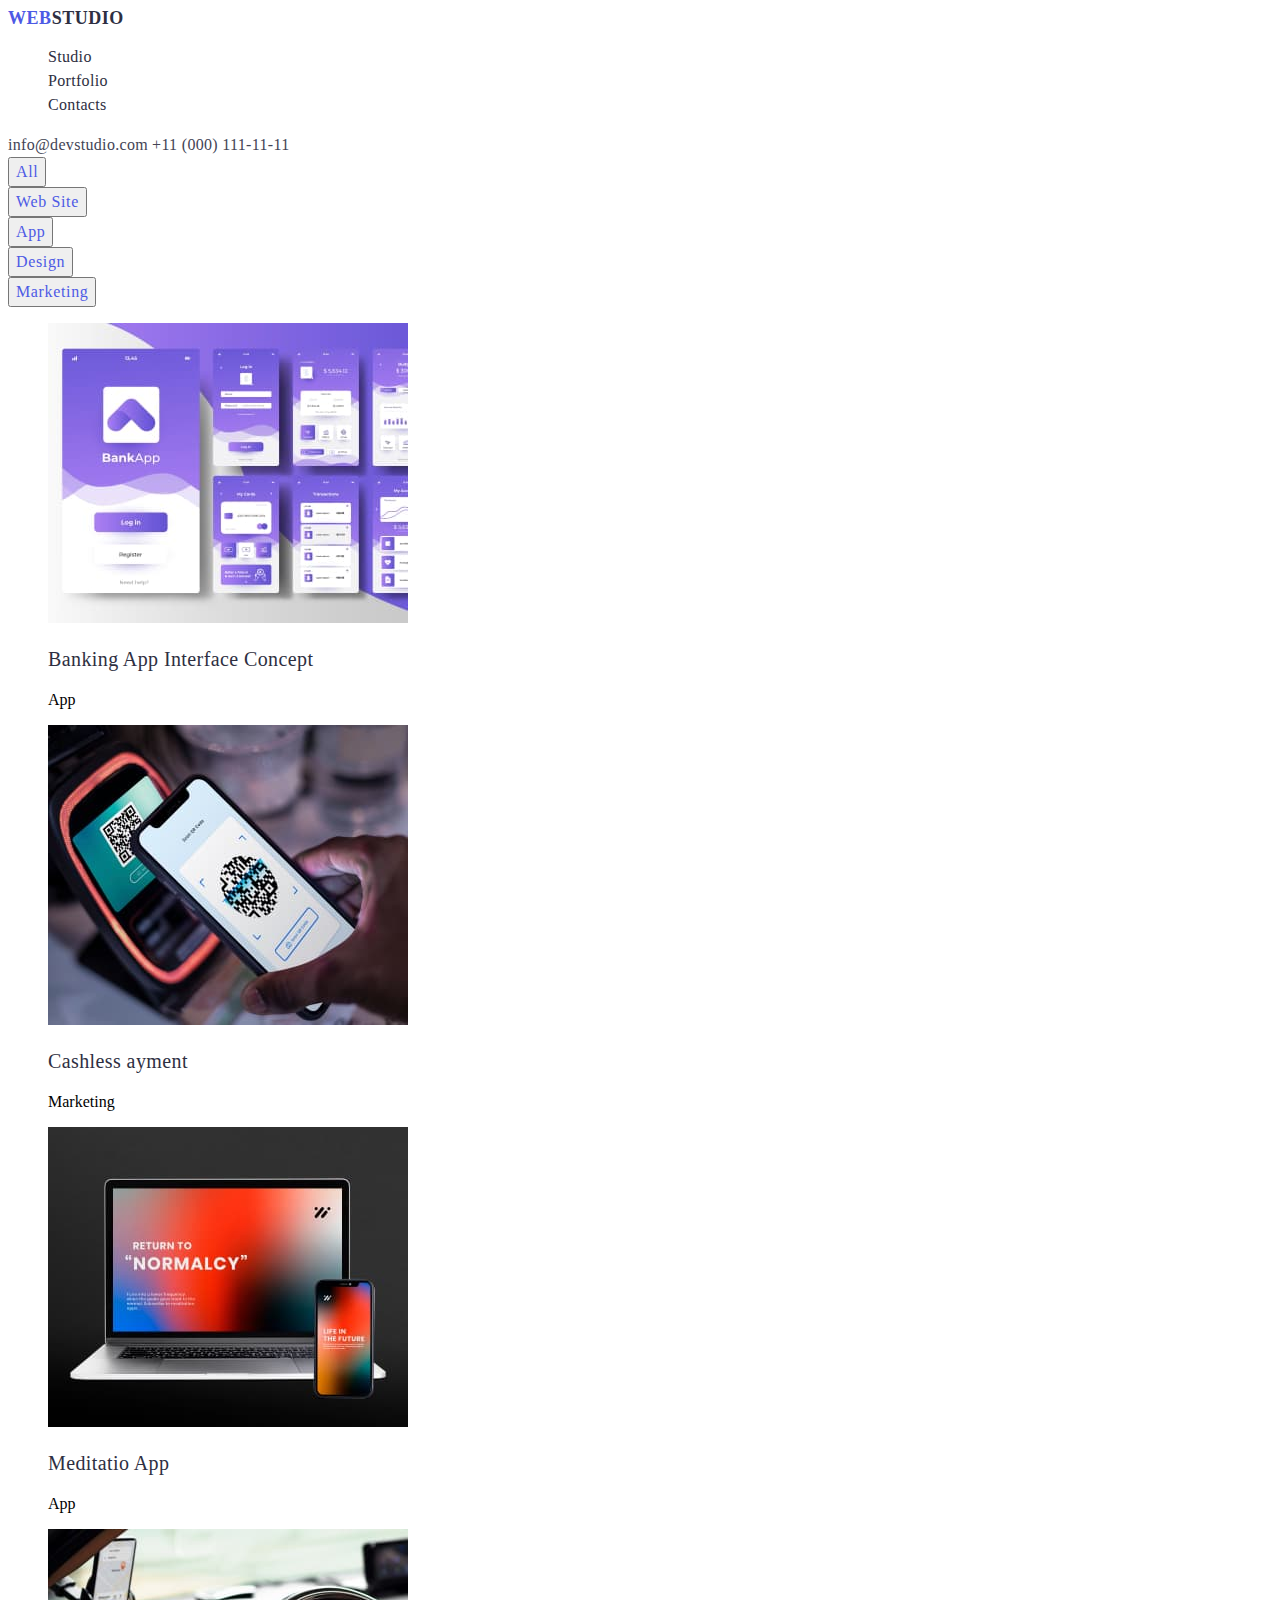
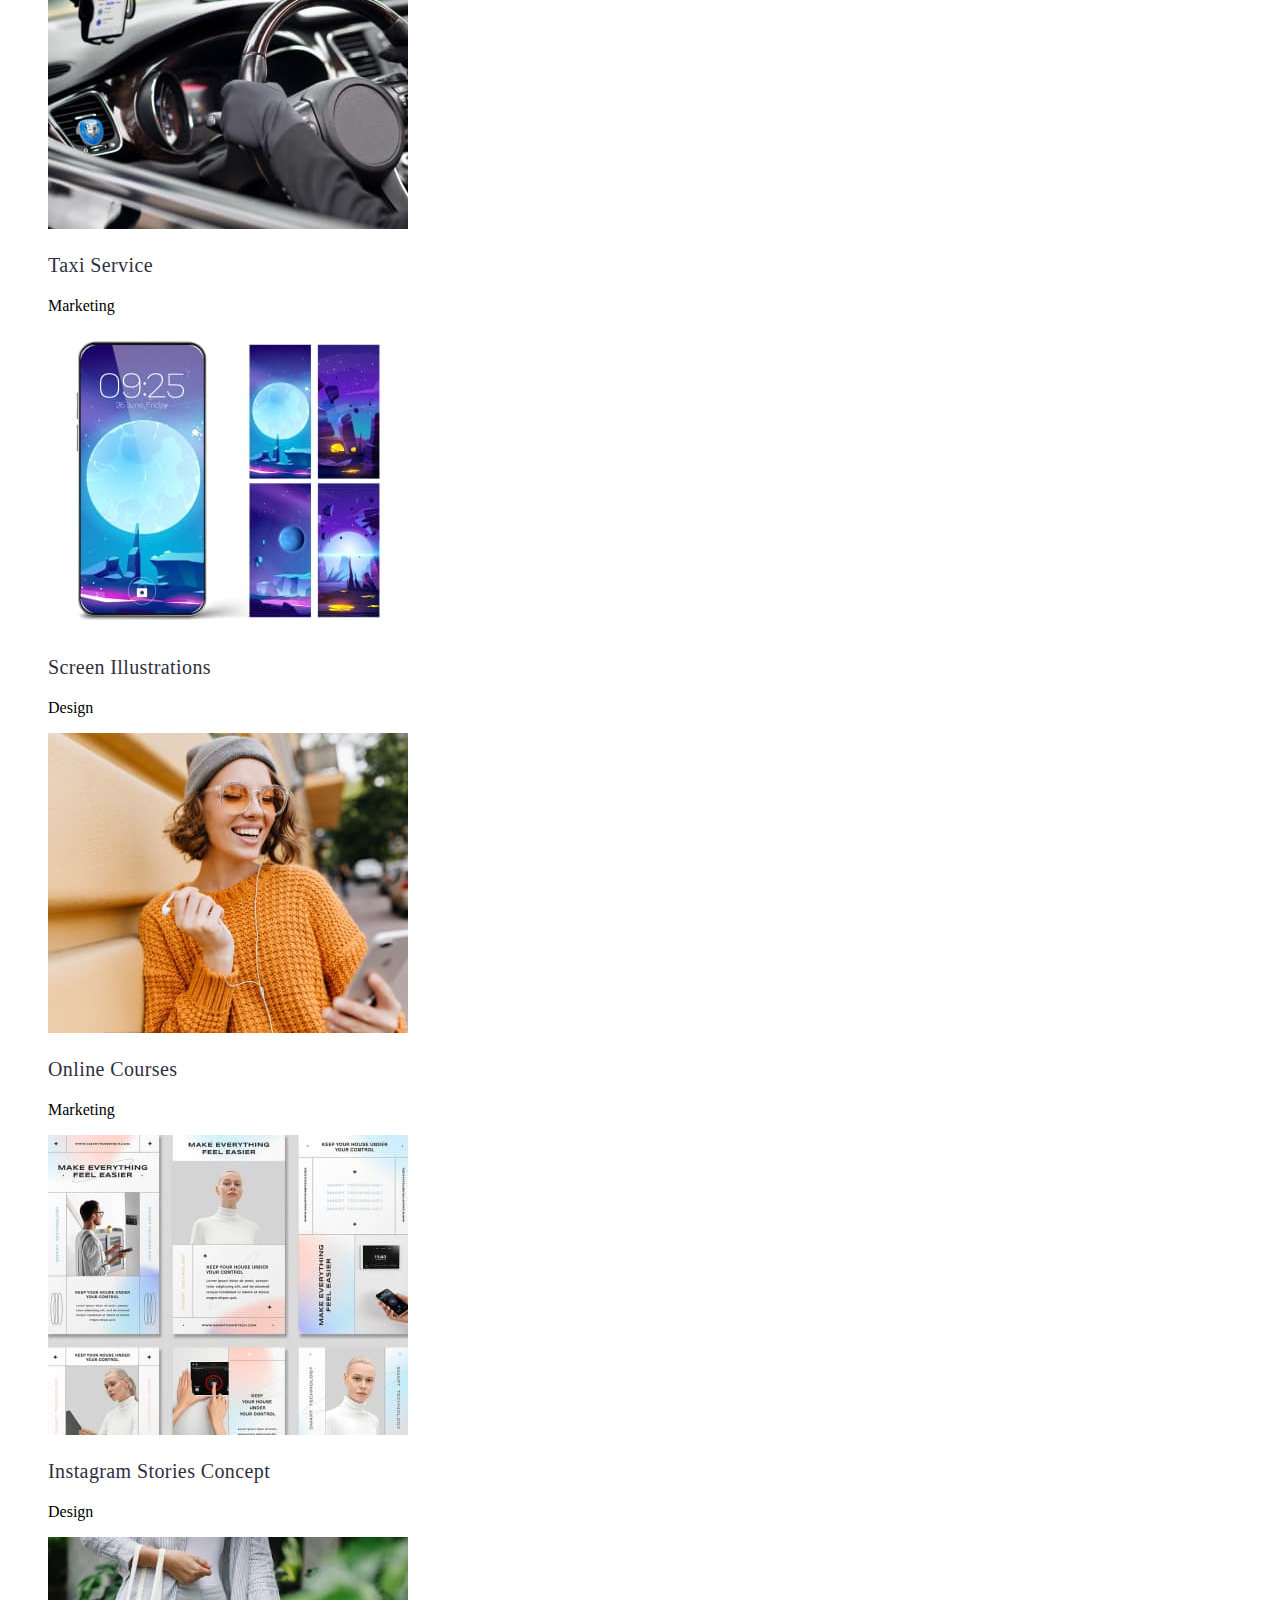
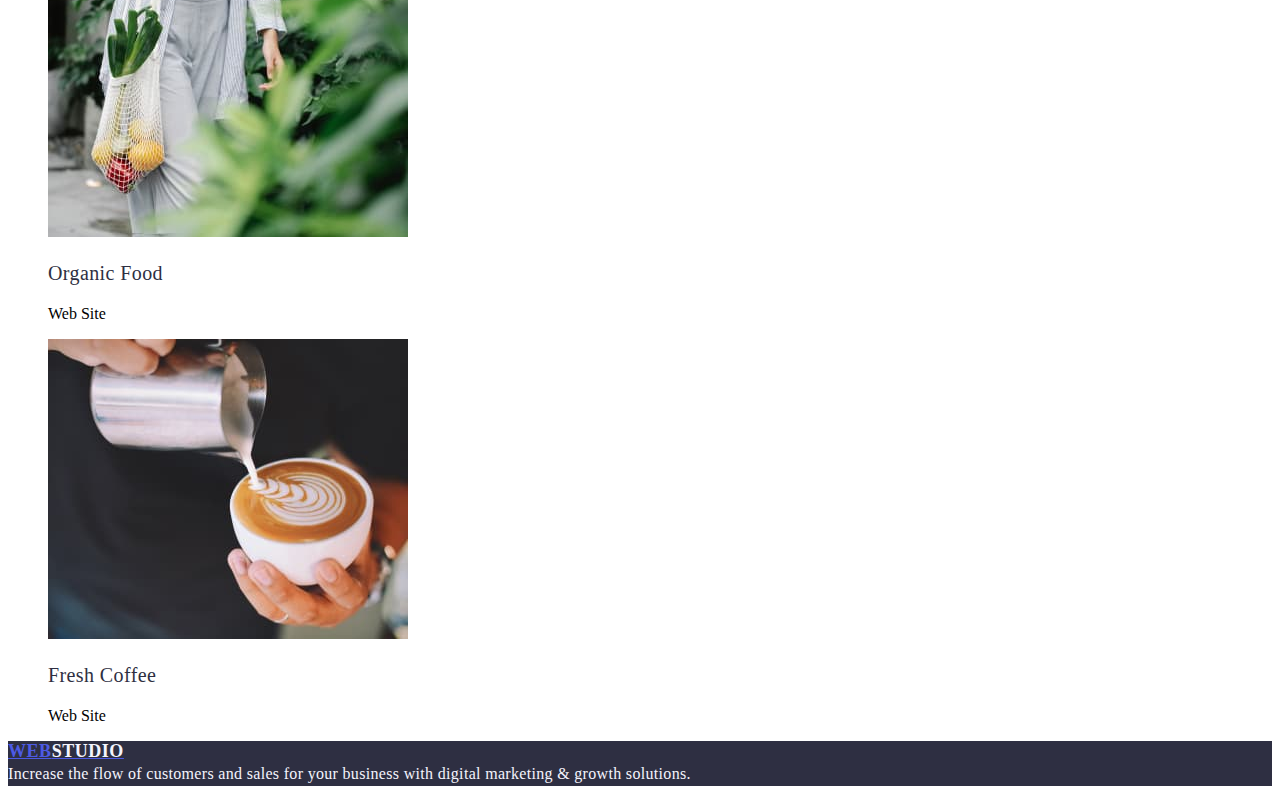
==== portfolio.html @ 64114722 "Add files via upload" ====
<!DOCTYPE html>
<html lang="en">
<head>
    <meta charset="UTF-8">
    <meta http-equiv="X-UA-Compatible" content="IE=edge">
    <meta name="viewport" content="width=device-width, initial-scale=1.0">
    <title>Document</title>
    <link rel="stylesheet" href="./css/styles.css">
</head>
<body>
    <header>
        <a class="web">WEB<span class="studio">STUDIO</span></a>
        <nav>
            <ul class="list">
                <li>
                    <a class="verh-text link" href="">Studio</a>
                </li>
                <li>
                    <a class="verh-text link" href="">Portfolio</a>
                </li>
                <li>
                    <a class="verh-text link" href="">Contacts</a>
                </li>
            </ul>
        </nav>
        <address>
            <a class="link" href="mailto:info@devstudio.com">info@devstudio.com</a>
            <a class="link" href="tel:+110001111111">+11 (000) 111-11-11</a>
        </address>
        <button class="button-text" > All </button>
        <button class="button-text" > Web Site </button>
        <button class="button-text" > App </button>
        <button class="button-text" > Design </button>
        <button class="button-text" > Marketing </button>
        <li class="list">
            <ul class="list"> 
            <img class="" src="images.portfolio/imge-9.jpg" alt="Banking App" width="360" height="300">
        <p class="header3" >
            Banking App Interface Concept
        </p>
       <p> 
        App 
        </p>
        </li>
        </ul>
        <li class="list">
            <ul class="list"> 
            <img class="" src="images.portfolio/imge-8.jpg" alt="phone screen" width="360" height="300">
           <p class="header3" >
             Cashless ayment             
           </p>
           <p class="" > 
            Marketing        
           </p>
        </li>
        </ul>
        <li class="list">
            <ul class="list"> 
            <img class="" src="images.portfolio/imge-7.jpg" alt="monitor screen" width="360" height="300">
           <p class="header3" > 
            Meditatio App            
           </p>
           <p class="" > 
            App             
           </p>
         </li>
        </ul>
        <li class="list">
            <ul class="list">
                <img class="" src="images.portfolio/imge-6.jpg" alt="Banking App" width="360" height="300">
                <p class="header3">
                    Taxi Service
                </p>
                <p>
                    Marketing
                </p>
        </li>
        </ul>
        <li class="list">
            <ul class="list">
                <img class="" src="images.portfolio/imge-5.jpg" alt="phone screen" width="360" height="300">
                <p class="header3">
                    Screen Illustrations
                </p>
                <p>
                    Design
                </p>
        </li>
        </ul>
        <li class="list">
            <ul class="list">
                <img class="" src="images.portfolio/imge-4.jpg" alt="monitor screen" width="360" height="300">
                <p class="header3">
                    Online Courses
                </p>
                <p>
                    Marketing
                </p>
        </li>
        </ul>
        <li class="list">
            <ul class="list">
                <img class="" src="images.portfolio/imge-3.jpg" alt="Banking App" width="360" height="300">
                <p class="header3">
                    Instagram Stories Concept
                </p>
                <p>
                    Design
                </p>
        </li>
        </ul>
        <li class="list">
            <ul class="list">
                <img class="" src="images.portfolio/imge-2.jpg" alt="phone screen" width="360" height="300">
                <p class="header3">
                    Organic Food
                </p>
                <p>
                    Web Site
                </p>
        </li>
        </ul>
        <li class="list">
            <ul class="list">
                <img class="" src="images.portfolio/imge-1.jpg" alt="monitor screen" width="360" height="300">
                <p class="header3">
                    Fresh Coffee
                </p>
                <p>
                    Web Site
                </p>
        </li>
        </ul>
        <footer class="down">
            <a class="link-down" href="">WEB
                <span class="studio-down"> STUDIO
                </span>
            </a>
            <a class="text">
                Increase the flow of customers and sales for your business with digital marketing & growth solutions.
            </a>
        </footer>
    </header>
</body>
</html>
---- css/styles.css ----
.web {
    font-family: 'Raleway';
    font-style: normal;
    font-weight: 800;
    font-size: 18px;
    line-height: 21px;
    /* identical to box height, or 117% */

    display: flex;
    align-items: center;
    letter-spacing: 0.03em;
    text-transform: uppercase;

    /* IRIS */

    color: #4D5AE5;


    /* Inside auto layout */

    flex: none;
    order: 0;
    flex-grow: 0;
}
.studio {
    font-family: 'Raleway';
    font-style: normal;
    font-weight: 800;
    font-size: 18px;
    line-height: 21px;
    /* identical to box height, or 117% */

    display: flex;
    align-items: center;
    letter-spacing: 0.03em;
    text-transform: uppercase;

    /* NAVY BLUE */

    color: #2E2F42;


    /* Inside auto layout */

    flex: none;
    order: 1;
    flex-grow: 0;
}
.list {
    list-style: none;
}
.link {
    text-decoration: none;
    /* Body */

    font-family: 'Roboto';
    font-style: normal;
    font-weight: 400;
    font-size: 16px;
    line-height: 24px;
    /* identical to box height, or 150% */

    letter-spacing: 0.02em;

    /* SLATE */

    color: #434455;
}
.verh-text {
    /* Body Medium */

    font-family: 'Roboto';
    font-style: normal;
    font-weight: 500;
    font-size: 16px;
    line-height: 24px;
    /* identical to box height, or 150% */

    letter-spacing: 0.02em;

    /* NAVY BLUE */

    color: #2E2F42;


    /* Inside auto layout */

    flex: none;
    order: 0;
    flex-grow: 0;
}
.header1 {
    /* Header 1 */

    font-family: 'Roboto';
    font-style: normal;
    font-weight: 700;
    font-size: 56px;
    line-height: 60px;
    /* or 107% */

    text-align: center;
    letter-spacing: 0.02em;

    /* WHITE */

    color: #FFFFFF;
    /* NAVY BLUE */

    background: #2E2F42;
}
.button {
    /* Button Text */

    font-family: 'Roboto';
    font-style: normal;
    font-weight: 500;
    font-size: 16px;
    line-height: 24px;
    /* identical to box height, or 150% */

    display: flex;
    align-items: center;
    letter-spacing: 0.04em;

    /* WHITE */

    color: #FFFFFF;


    /* Inside auto layout */

    flex: none;
    order: 0;
    flex-grow: 0;
    /* IRIS */

    background: #4D5AE5;
    box-shadow: 0px 4px 4px rgba(0, 0, 0, 0.15);
    border-radius: 4px;
}
.header3 {
    /* Header 3 */

    font-family: 'Roboto';
    font-style: normal;
    font-weight: 500;
    font-size: 20px;
    line-height: 24px;
    /* identical to box height, or 120% */

    letter-spacing: 0.02em;

    /* NAVY BLUE */

    color: #2E2F42;


    /* Inside auto layout */

    flex: none;
    order: 0;
    flex-grow: 0;
}
.p {
    /* Body */

    font-family: 'Roboto';
    font-style: normal;
    font-weight: 400;
    font-size: 16px;
    line-height: 24px;
    /* or 150% */

    letter-spacing: 0.02em;

    /* SLATE */

    color: #434455;


    /* Inside auto layout */

    flex: none;
    order: 1;
    flex-grow: 0;
}

.header2 {
    /* Header 2 */
    text-align: center;
    letter-spacing: 0.02em;
    text-transform: capitalize;

    /* NAVY BLUE */

    color: #2E2F42;
}

.body {
    /* Body */

    font-family: 'Roboto';
    font-style: normal;
    font-weight: 400;
    font-size: 16px;
    line-height: 24px;
    /* or 150% */

    letter-spacing: 0.02em;

    /* CLOUD */

    color: #F4F4FD;
}

.link-down {
    font-family: 'Raleway';
    font-style: normal;
    font-weight: 800;
    font-size: 18px;
    line-height: 21px;
    /* identical to box height, or 117% */

    display: flex;
    align-items: center;
    letter-spacing: 0.03em;
    text-transform: uppercase;

    /* IRIS */

    color: #4D5AE5;


    /* Inside auto layout */

    flex: none;
    order: 0;
    flex-grow: 0;
}

.studio-down {
    font-family: 'Raleway';
    font-style: normal;
    font-weight: 800;
    font-size: 18px;
    line-height: 21px;
    /* identical to box height, or 117% */

    display: flex;
    align-items: center;
    letter-spacing: 0.03em;
    text-transform: uppercase;

    /* CLOUD */

    color: #F4F4FD;


    /* Inside auto layout */

    flex: none;
    order: 1;
    flex-grow: 0;
}

.down {
    /* NAVY BLUE */

    background: #2E2F42;
}

.text {
    /* text */

    font-family: 'Roboto';
    font-style: normal;
    font-weight: 400;
    font-size: 16px;
    line-height: 24px;
    /* or 150% */

    letter-spacing: 0.02em;

    /* CLOUD */

    color: #F4F4FD;
}
.button-text {
/* Button Text */

    font-family: 'Roboto';
    font-style: normal;
    font-weight: 500;
    font-size: 16px;
    line-height: 24px;
    /* identical to box height, or 150% */

    display: flex;
    align-items: center;
    text-align: center;
    letter-spacing: 0.04em;

    /* IRIS */

    color: #4D5AE5;


    /* Inside auto layout */

    flex: none;
    order: 0;
    flex-grow: 0;
}
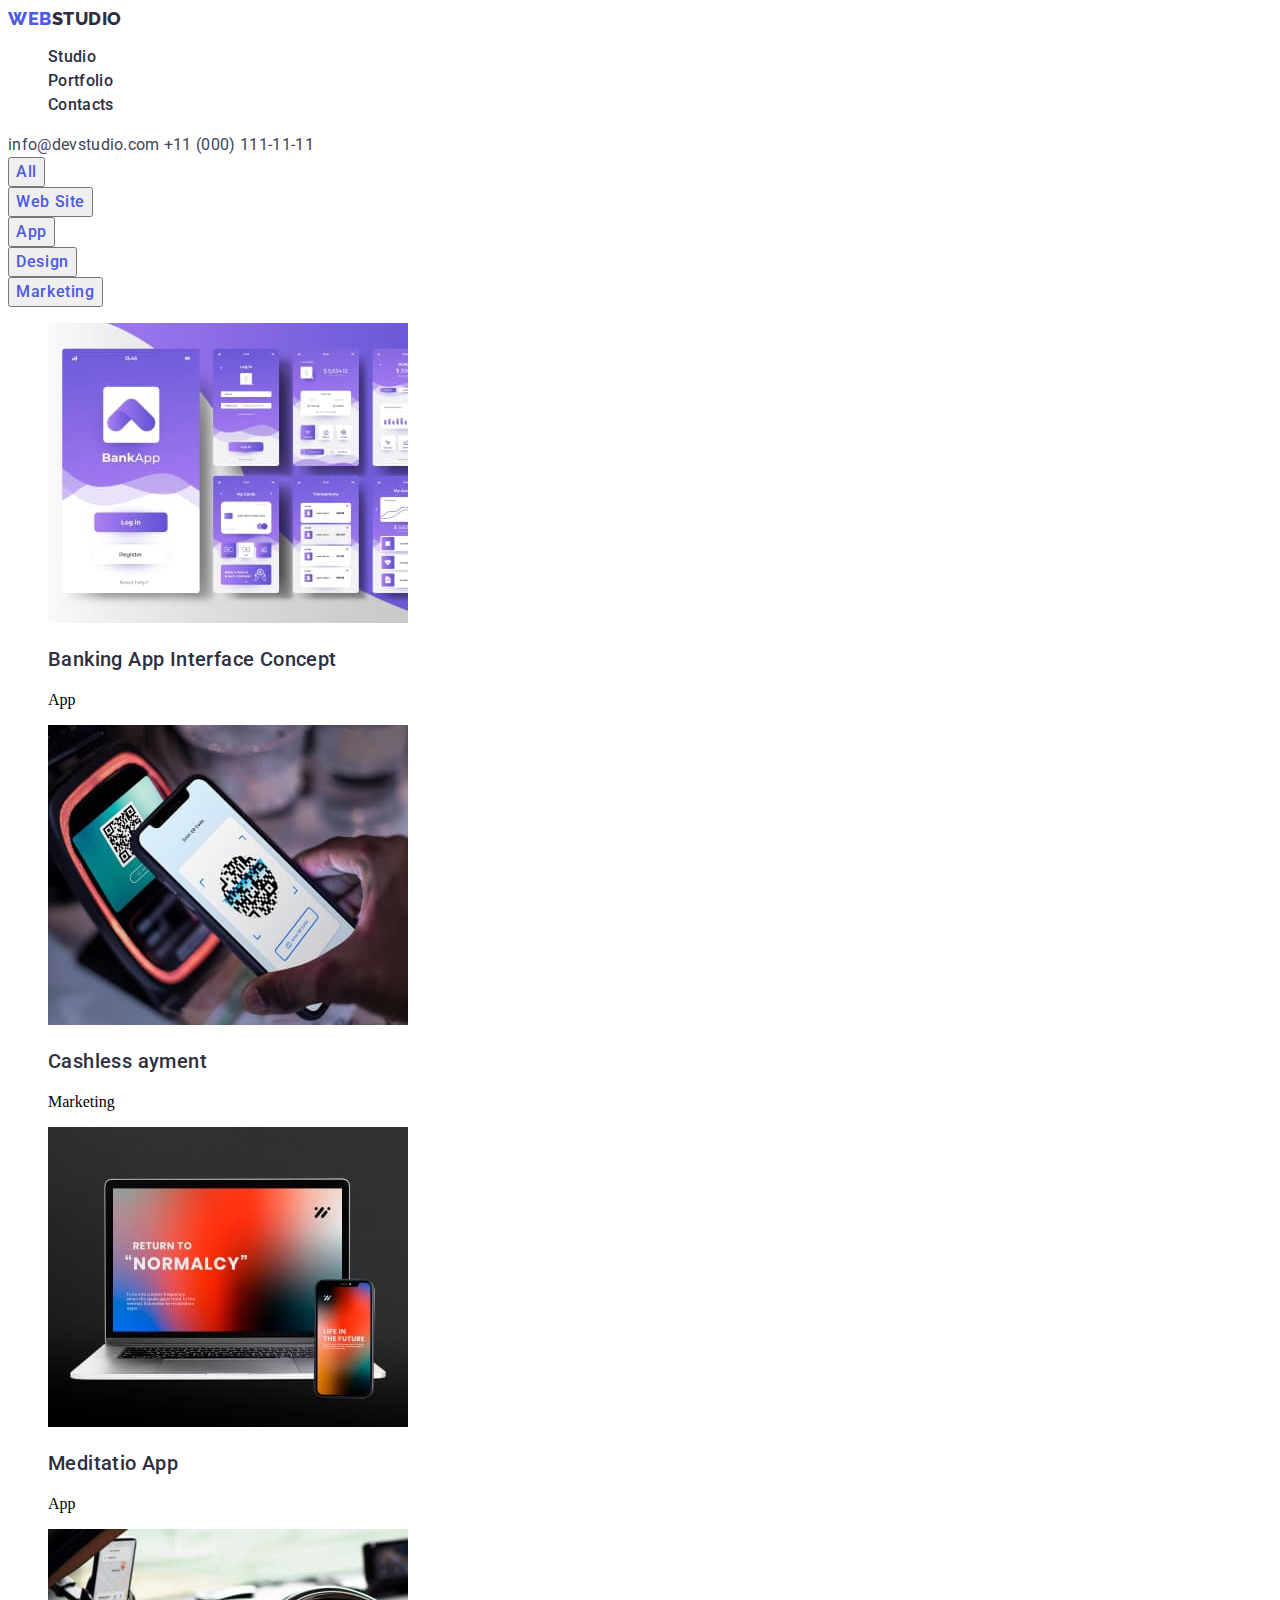
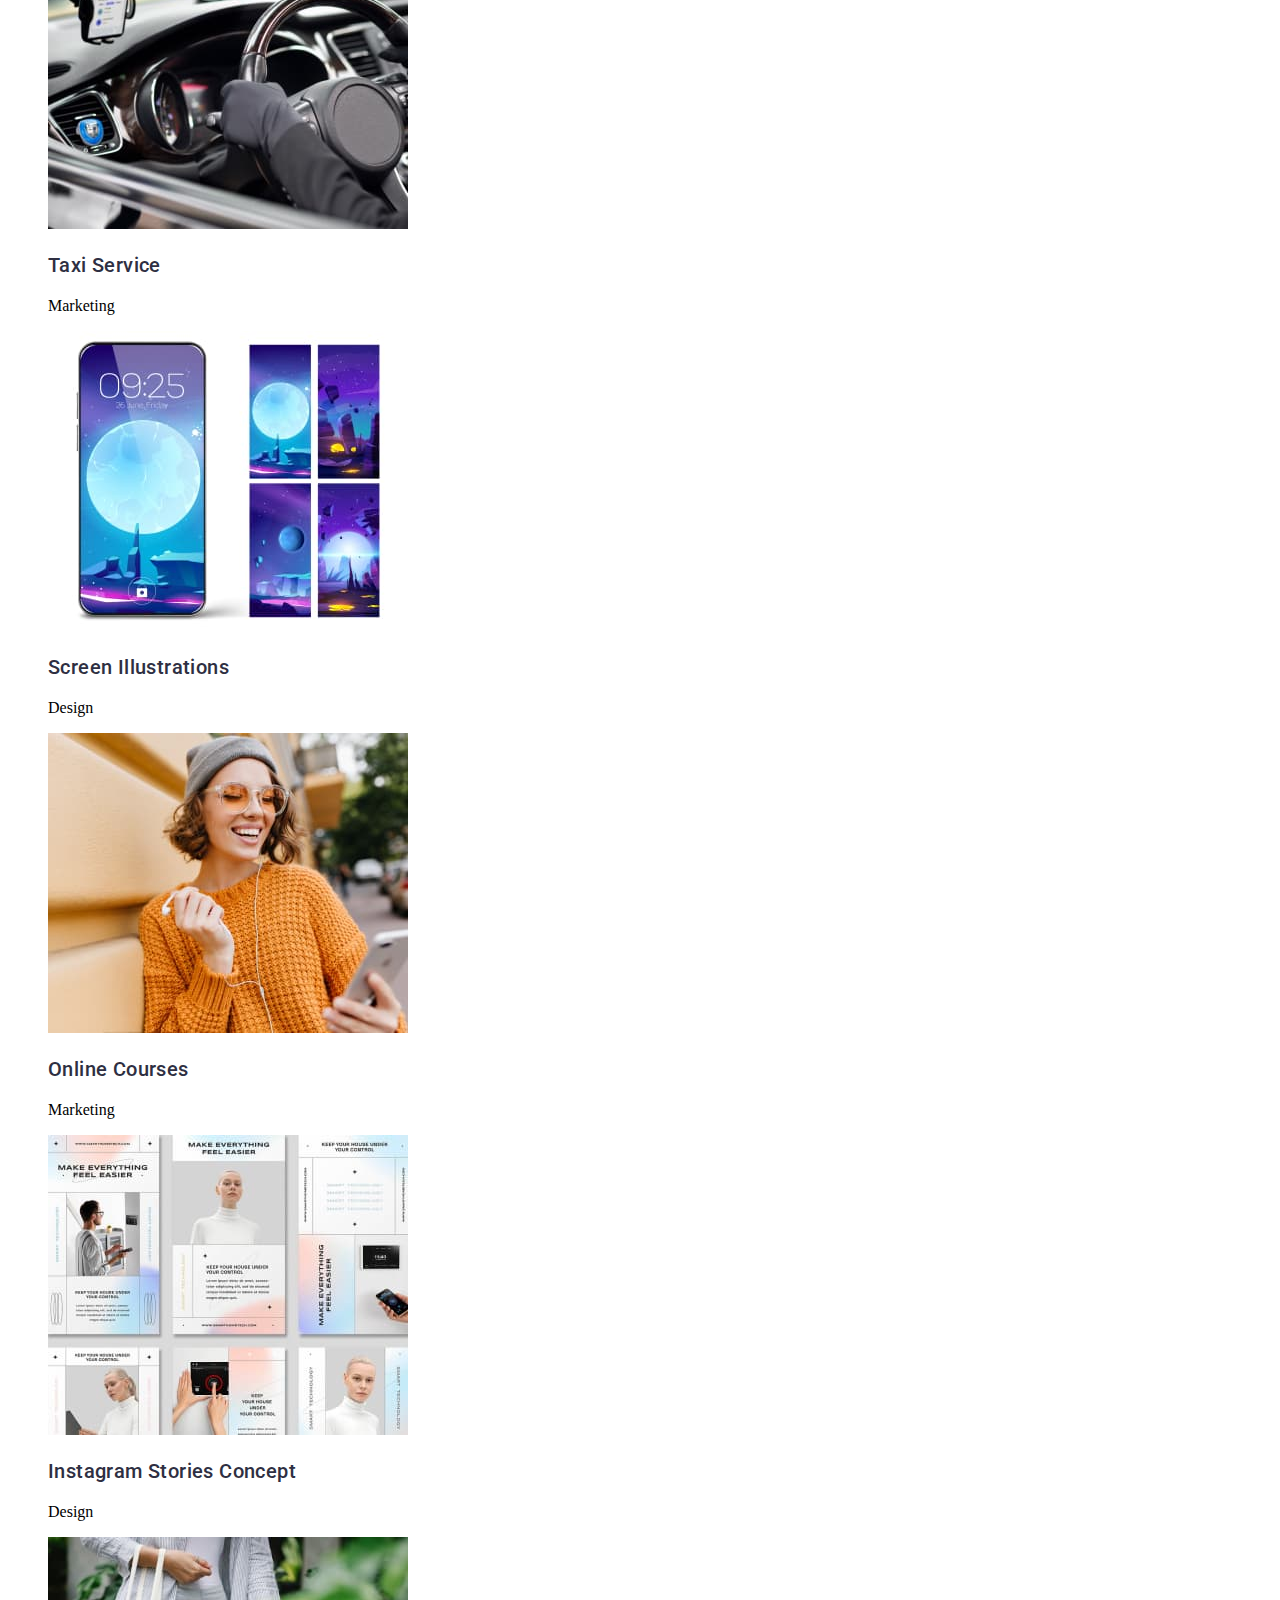
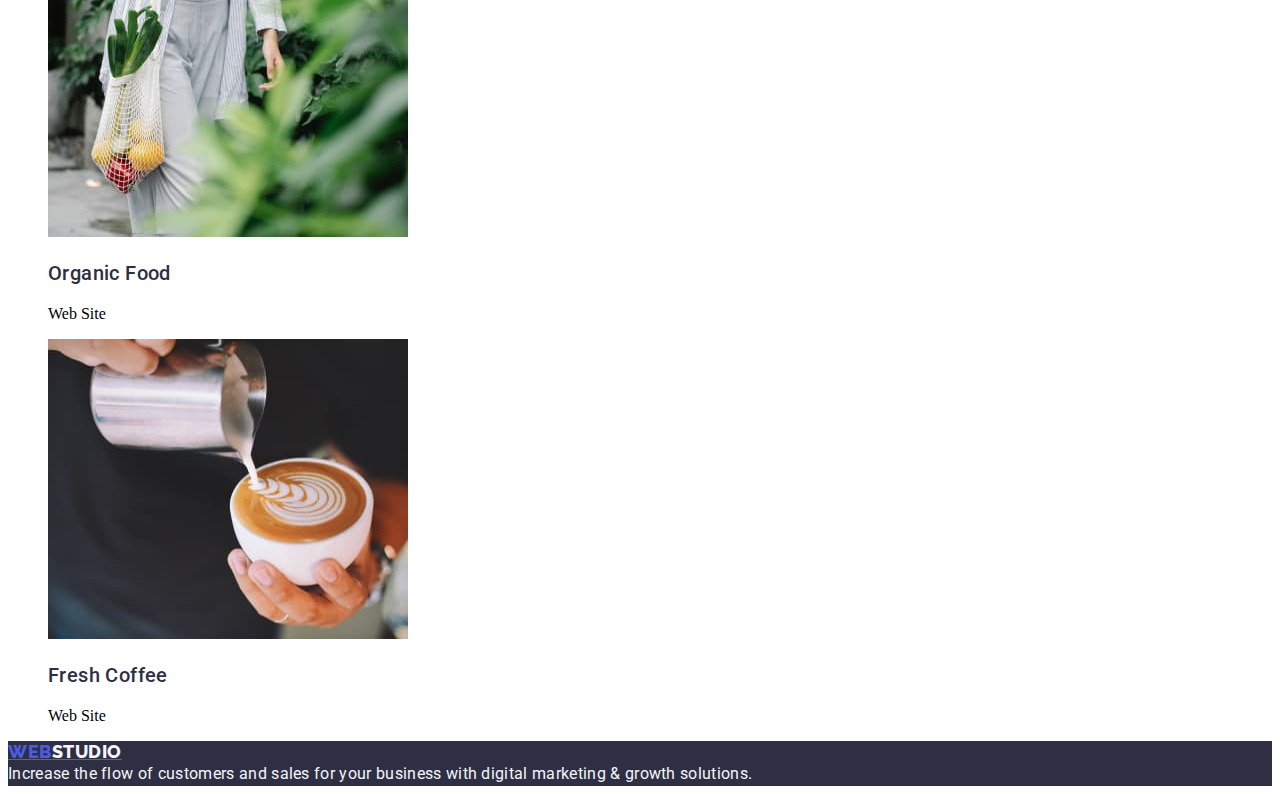
==== commit 4951054f: "Add files via upload" ====
--- a/portfolio.html
+++ b/portfolio.html
@@ -6,6 +6,10 @@
     <meta name="viewport" content="width=device-width, initial-scale=1.0">
     <title>Document</title>
     <link rel="stylesheet" href="./css/styles.css">
+    <link rel="preconnect" href="https://fonts.googleapis.com">
+    <link rel="preconnect" href="https://fonts.gstatic.com" crossorigin>
+    <link href="https://fonts.googleapis.com/css2?family=Raleway:wght@800&family=Roboto:wght@400;500;700;900&display=swap"
+        rel="stylesheet">
 </head>
 <body>
     <header>
--- a/css/styles.css
+++ b/css/styles.css
@@ -1,3 +1,6 @@
+:root {
+--
+}
 .web {
     font-family: 'Raleway';
     font-style: normal;
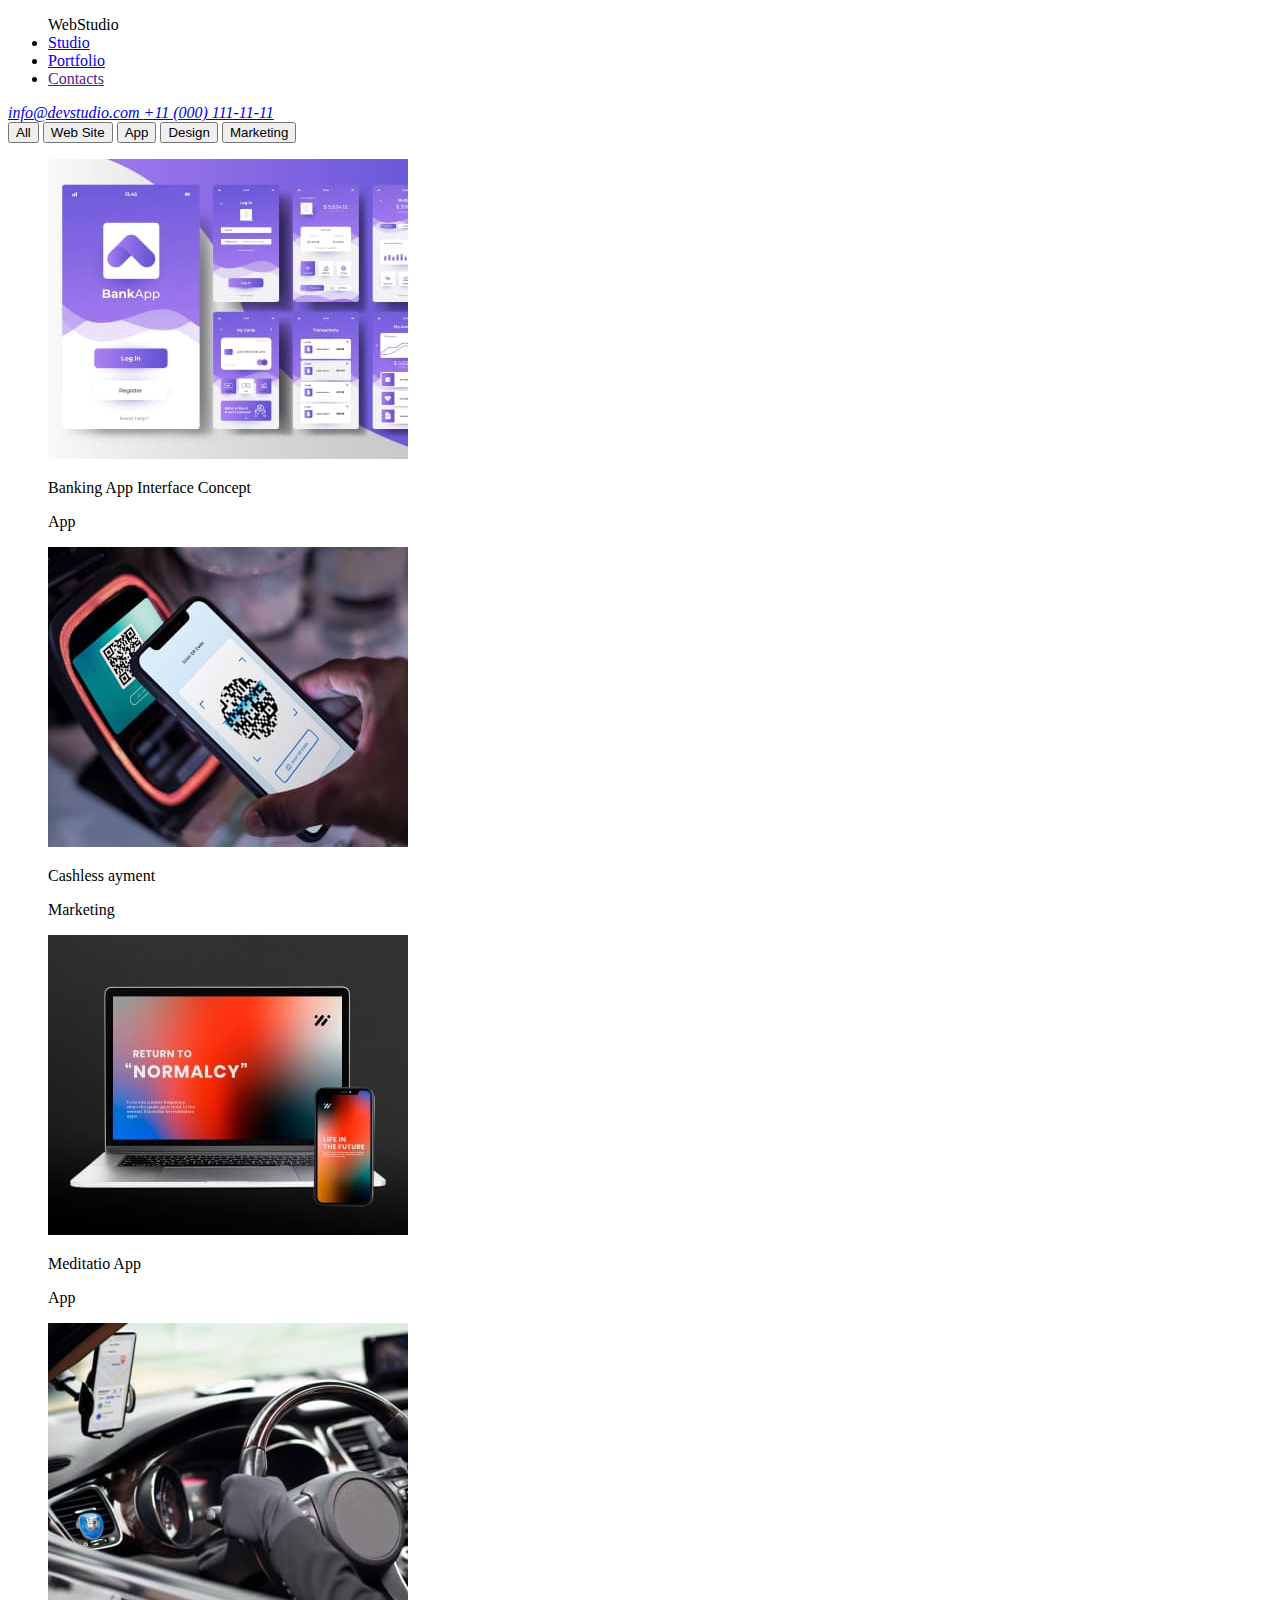
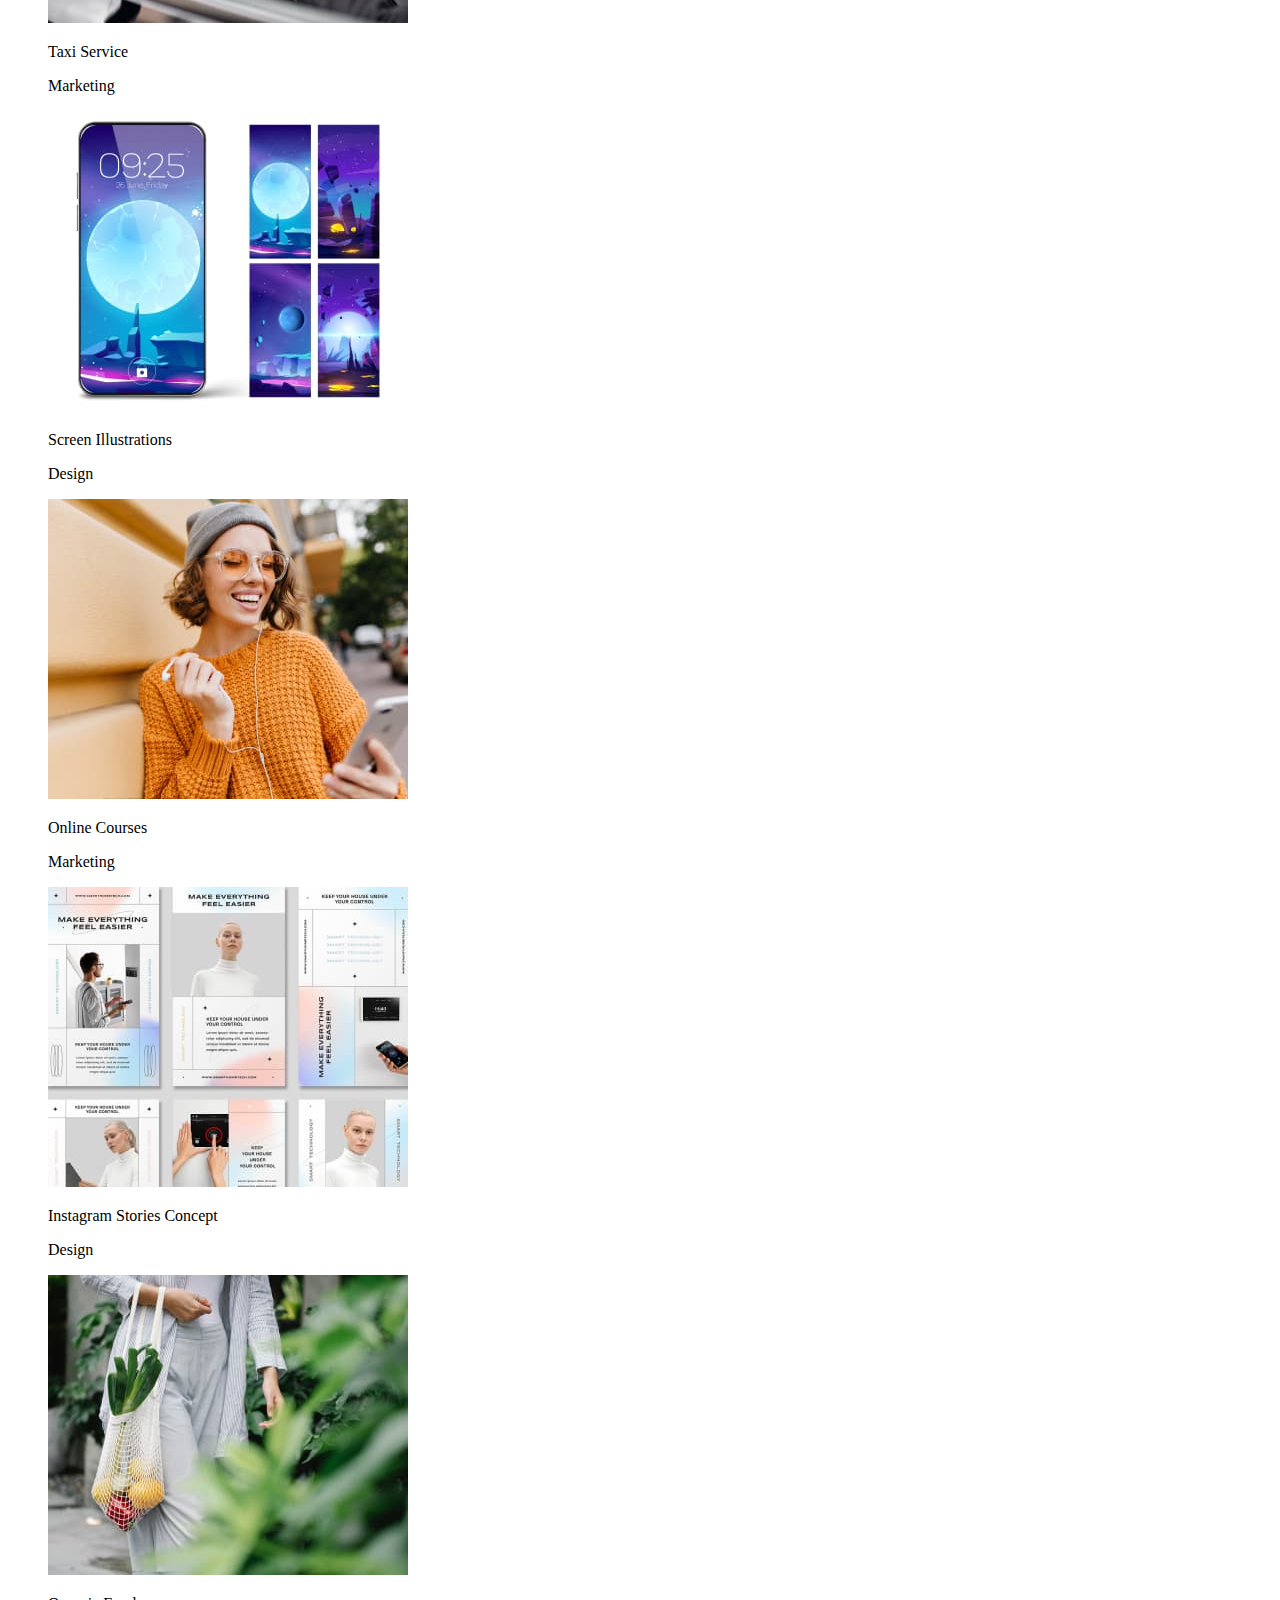
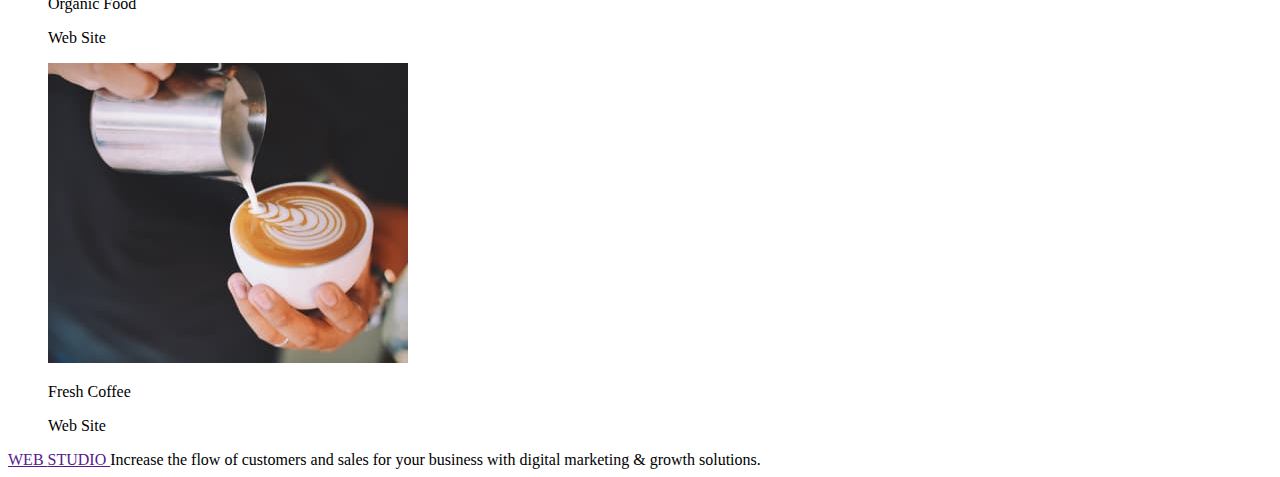
==== commit 7ba706dd: "Add files via upload" ====
--- a/portfolio.html
+++ b/portfolio.html
@@ -13,14 +13,15 @@
 </head>
 <body>
     <header>
-        <a class="web">WEB<span class="studio">STUDIO</span></a>
+    
         <nav>
             <ul class="list">
+                <a class="web link">Web<span class="studio link">Studio</span></a>
                 <li>
-                    <a class="verh-text link" href="">Studio</a>
+                    <a class="verh-text link" href="./index.html">Studio</a>
                 </li>
                 <li>
-                    <a class="verh-text link" href="">Portfolio</a>
+                    <a class="verh-text link" href="./portfolio.htm">Portfolio</a>
                 </li>
                 <li>
                     <a class="verh-text link" href="">Contacts</a>
@@ -28,9 +29,12 @@
             </ul>
         </nav>
         <address>
-            <a class="link" href="mailto:info@devstudio.com">info@devstudio.com</a>
-            <a class="link" href="tel:+110001111111">+11 (000) 111-11-11</a>
+            <a class="link list" href="mailto:info@devstudio.com">info@devstudio.com
+            </a>
+            <a class="link list" href="tel:+110001111111">+11 (000) 111-11-11
+            </a>
         </address>
+    </header>
         <button class="button-text" > All </button>
         <button class="button-text" > Web Site </button>
         <button class="button-text" > App </button>
@@ -144,6 +148,5 @@
                 Increase the flow of customers and sales for your business with digital marketing & growth solutions.
             </a>
         </footer>
-    </header>
 </body>
 </html>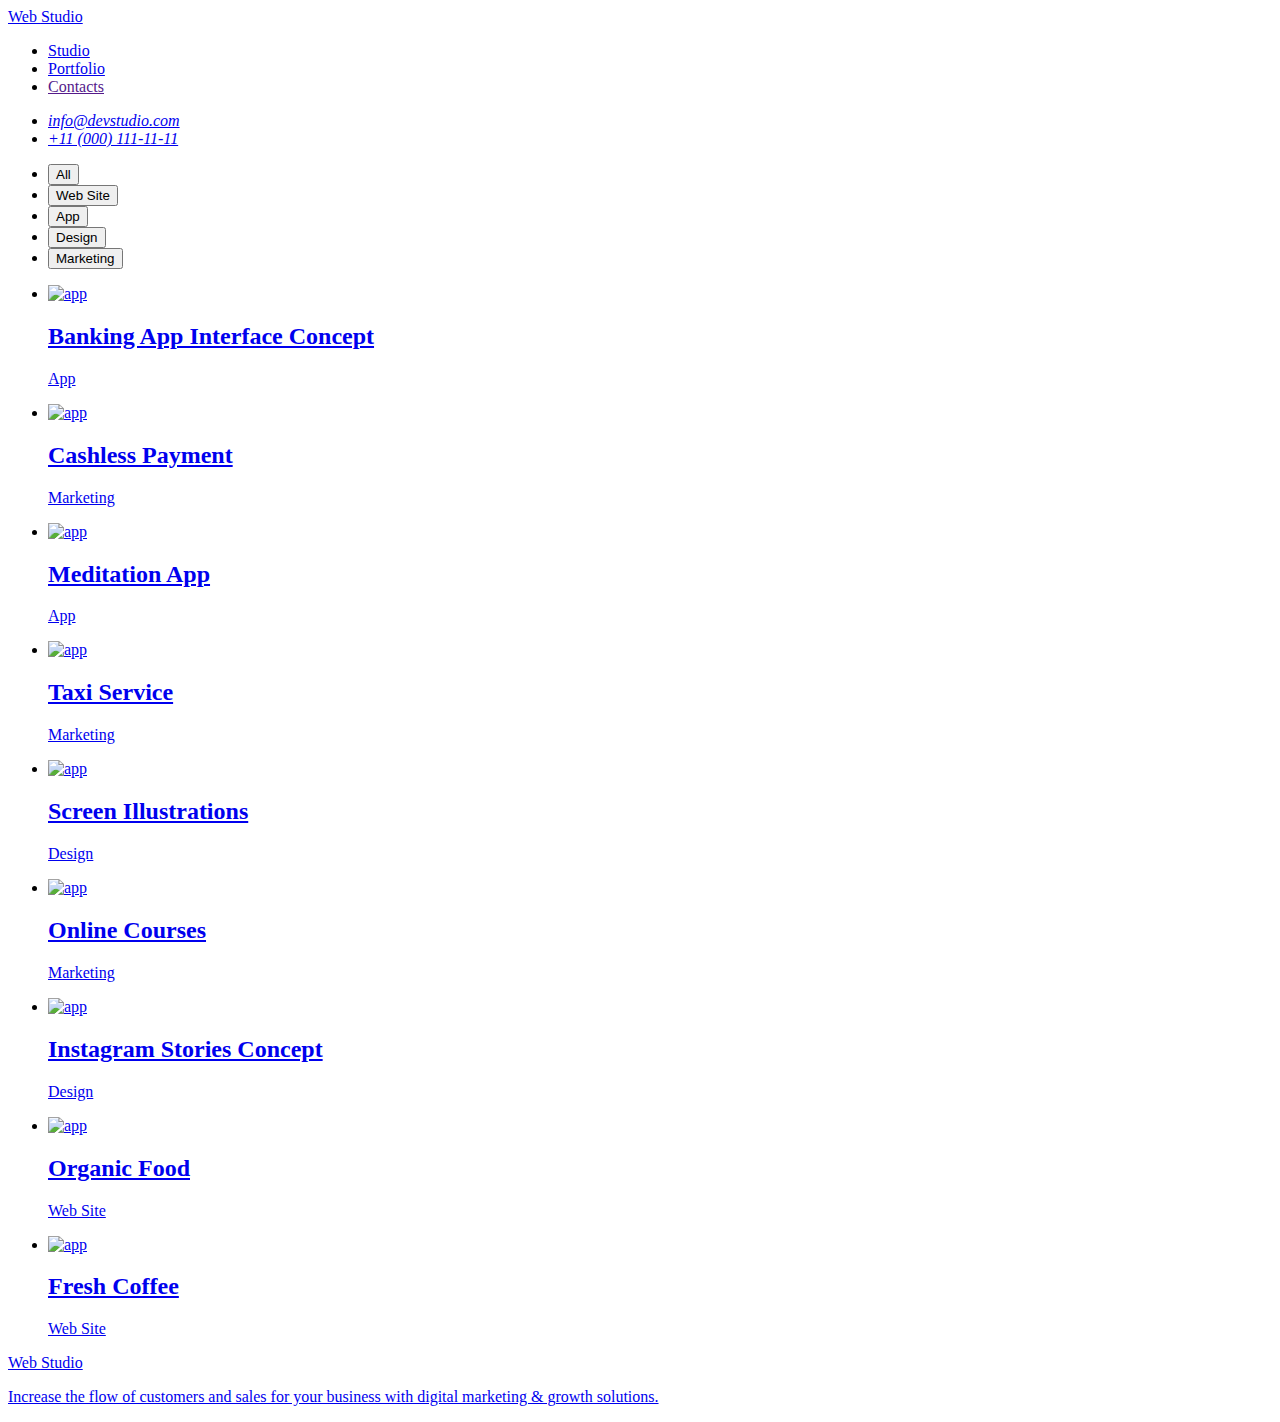
==== commit 788eec51: "Add files via upload" ====
--- a/portfolio.html
+++ b/portfolio.html
@@ -1,152 +1,143 @@
 <!DOCTYPE html>
 <html lang="en">
+
 <head>
     <meta charset="UTF-8">
     <meta http-equiv="X-UA-Compatible" content="IE=edge">
     <meta name="viewport" content="width=device-width, initial-scale=1.0">
     <title>Document</title>
-    <link rel="stylesheet" href="./css/styles.css">
     <link rel="preconnect" href="https://fonts.googleapis.com">
     <link rel="preconnect" href="https://fonts.gstatic.com" crossorigin>
-    <link href="https://fonts.googleapis.com/css2?family=Raleway:wght@800&family=Roboto:wght@400;500;700;900&display=swap"
+    <link
+        href="https://fonts.googleapis.com/css2?family=Raleway:wght@800&family=Roboto:wght@400;500;700;900&display=swap"
         rel="stylesheet">
+    <link rel="stylesheet" href="./css/styles.css" />
 </head>
-<body>
-    <header>
-    
+
+<body class="body">
+    <header class="box">
+
+
         <nav>
+            <a href="./index.html" class="logo link">Web
+                <span class="span">Studio</span>
+            </a>
+
             <ul class="list">
-                <a class="web link">Web<span class="studio link">Studio</span></a>
-                <li>
-                    <a class="verh-text link" href="./index.html">Studio</a>
+                <li><a href="./index.html" class="menu link">Studio
+                    </a>
                 </li>
-                <li>
-                    <a class="verh-text link" href="./portfolio.htm">Portfolio</a>
+                <li><a href="./portfolio.html" class="menu link">Portfolio
+                    </a>
                 </li>
-                <li>
-                    <a class="verh-text link" href="">Contacts</a>
+                <li><a href="" class="menu link">Contacts
+                    </a>
                 </li>
             </ul>
         </nav>
-        <address>
-            <a class="link list" href="mailto:info@devstudio.com">info@devstudio.com
-            </a>
-            <a class="link list" href="tel:+110001111111">+11 (000) 111-11-11
-            </a>
+        <address class="adress-list">
+            <ul class="list">
+                <li> <a class="adress link" href="mailto:info@devstudio.com">info@devstudio.com</a></li>
+                <li> <a class="adress link" href="tel:+110001111111">+11 (000) 111-11-11</a></li>
+            </ul>
         </address>
+
     </header>
-        <button class="button-text" > All </button>
-        <button class="button-text" > Web Site </button>
-        <button class="button-text" > App </button>
-        <button class="button-text" > Design </button>
-        <button class="button-text" > Marketing </button>
-        <li class="list">
-            <ul class="list"> 
-            <img class="" src="images.portfolio/imge-9.jpg" alt="Banking App" width="360" height="300">
-        <p class="header3" >
-            Banking App Interface Concept
-        </p>
-       <p> 
-        App 
-        </p>
-        </li>
-        </ul>
-        <li class="list">
-            <ul class="list"> 
-            <img class="" src="images.portfolio/imge-8.jpg" alt="phone screen" width="360" height="300">
-           <p class="header3" >
-             Cashless ayment             
-           </p>
-           <p class="" > 
-            Marketing        
-           </p>
-        </li>
-        </ul>
-        <li class="list">
-            <ul class="list"> 
-            <img class="" src="images.portfolio/imge-7.jpg" alt="monitor screen" width="360" height="300">
-           <p class="header3" > 
-            Meditatio App            
-           </p>
-           <p class="" > 
-            App             
-           </p>
-         </li>
-        </ul>
-        <li class="list">
+
+    <main>
+        <section>
+            <h1 hidden>botn</h1>
+
             <ul class="list">
-                <img class="" src="images.portfolio/imge-6.jpg" alt="Banking App" width="360" height="300">
-                <p class="header3">
-                    Taxi Service
-                </p>
-                <p>
-                    Marketing
-                </p>
-        </li>
-        </ul>
-        <li class="list">
+                <li><button type="button" class="search-btn">All</button> </li>
+                <li><button type="button" class="search-btn">Web Site</button> </li>
+                <li><button type="button" class="search-btn">App</button> </li>
+                <li><button type="button" class="search-btn">Design</button></li>
+                <li><button type="button" class="search-btn">Marketing</button> </li>
+            </ul>
+
+
             <ul class="list">
-                <img class="" src="images.portfolio/imge-5.jpg" alt="phone screen" width="360" height="300">
-                <p class="header3">
-                    Screen Illustrations
-                </p>
-                <p>
-                    Design
-                </p>
-        </li>
-        </ul>
-        <li class="list">
-            <ul class="list">
-                <img class="" src="images.portfolio/imge-4.jpg" alt="monitor screen" width="360" height="300">
-                <p class="header3">
-                    Online Courses
-                </p>
-                <p>
-                    Marketing
-                </p>
-        </li>
-        </ul>
-        <li class="list">
-            <ul class="list">
-                <img class="" src="images.portfolio/imge-3.jpg" alt="Banking App" width="360" height="300">
-                <p class="header3">
-                    Instagram Stories Concept
-                </p>
-                <p>
-                    Design
-                </p>
-        </li>
-        </ul>
-        <li class="list">
-            <ul class="list">
-                <img class="" src="images.portfolio/imge-2.jpg" alt="phone screen" width="360" height="300">
-                <p class="header3">
-                    Organic Food
-                </p>
-                <p>
-                    Web Site
-                </p>
-        </li>
-        </ul>
-        <li class="list">
-            <ul class="list">
-                <img class="" src="images.portfolio/imge-1.jpg" alt="monitor screen" width="360" height="300">
-                <p class="header3">
-                    Fresh Coffee
-                </p>
-                <p>
-                    Web Site
-                </p>
-        </li>
-        </ul>
-        <footer class="down">
-            <a class="link-down" href="">WEB
-                <span class="studio-down"> STUDIO
-                </span>
-            </a>
-            <a class="text">
-                Increase the flow of customers and sales for your business with digital marketing & growth solutions.
-            </a>
-        </footer>
+                <li>
+                    <a href="#" class="webs link">
+                        <img src="./images/imge-9.jpg" alt="app">
+                        <h2 class="name">Banking App Interface Concept</h2>
+                        <p class="work">App</p>
+                    </a>
+                </li>
+
+                <li>
+                    <a href="#" class="webs link">
+                        <img src="./images/imge-8.jpg" alt="app">
+                        <h2 class="name">Cashless Payment</h2>
+                        <p class="work">Marketing</p>
+                    </a>
+                </li>
+
+                <li>
+                    <a href="#" class="webs link">
+                        <img src="./images/imge-7.jpg" alt="app">
+                        <h2 class="name">Meditation App</h2>
+                        <p class="work">App</p>
+                    </a>
+                </li>
+
+                <li>
+                    <a href="#" class="webs link">
+                        <img src="./images/imge-6.jpg" alt="app">
+                        <h2 class="name">Taxi Service</h2>
+                        <p class="work">Marketing</p>
+                    </a>
+                </li>
+
+                <li>
+                    <a href="#" class="webs link">
+                        <img src="./images/imge-5.jpg" alt="app">
+                        <h2 class="name">Screen Illustrations</h2>
+                        <p class="work">Design</p>
+                    </a>
+                </li>
+
+                <li>
+                    <a href="#" class="webs link">
+                        <img src="./images/imge-4.jpg" alt="app">
+                        <h2 class="name">Online Courses</h2>
+                        <p class="work">Marketing</p>
+                    </a>
+                </li>
+
+                <li>
+                    <a href="#" class="webs link">
+                        <img src="./images/imge-3.jpg" alt="app">
+                        <h2 class="name">Instagram Stories Concept</h2>
+                        <p class="work">Design</p>
+                    </a>
+                </li>
+
+                <li>
+                    <a href="#" class="webs link">
+                        <img src="./images/imge-2.jpg" alt="app">
+                        <h2 class="name">Organic Food</h2>
+                        <p class="work">Web Site</p>
+                    </a>
+                </li>
+                <li>
+                    <a href="#" class="webs link">
+                        <img src="./images/imge-1.jpg" alt="app">
+                        <h2 class="name">Fresh Coffee</h2>
+                        <p class="work">Web Site</p>
+                    </a>
+                </li>
+            </ul>
+        </section>
+    </main>
+    <footer class="footer">
+        <a href="./index.html" class="logo link">Web
+            <span class="span-footer">Studio</span>
+            <p class="footer-text">Increase the flow of customers and sales for your business with digital marketing &
+                growth solutions.</p>
+        </a>
+    </footer>
 </body>
+
 </html>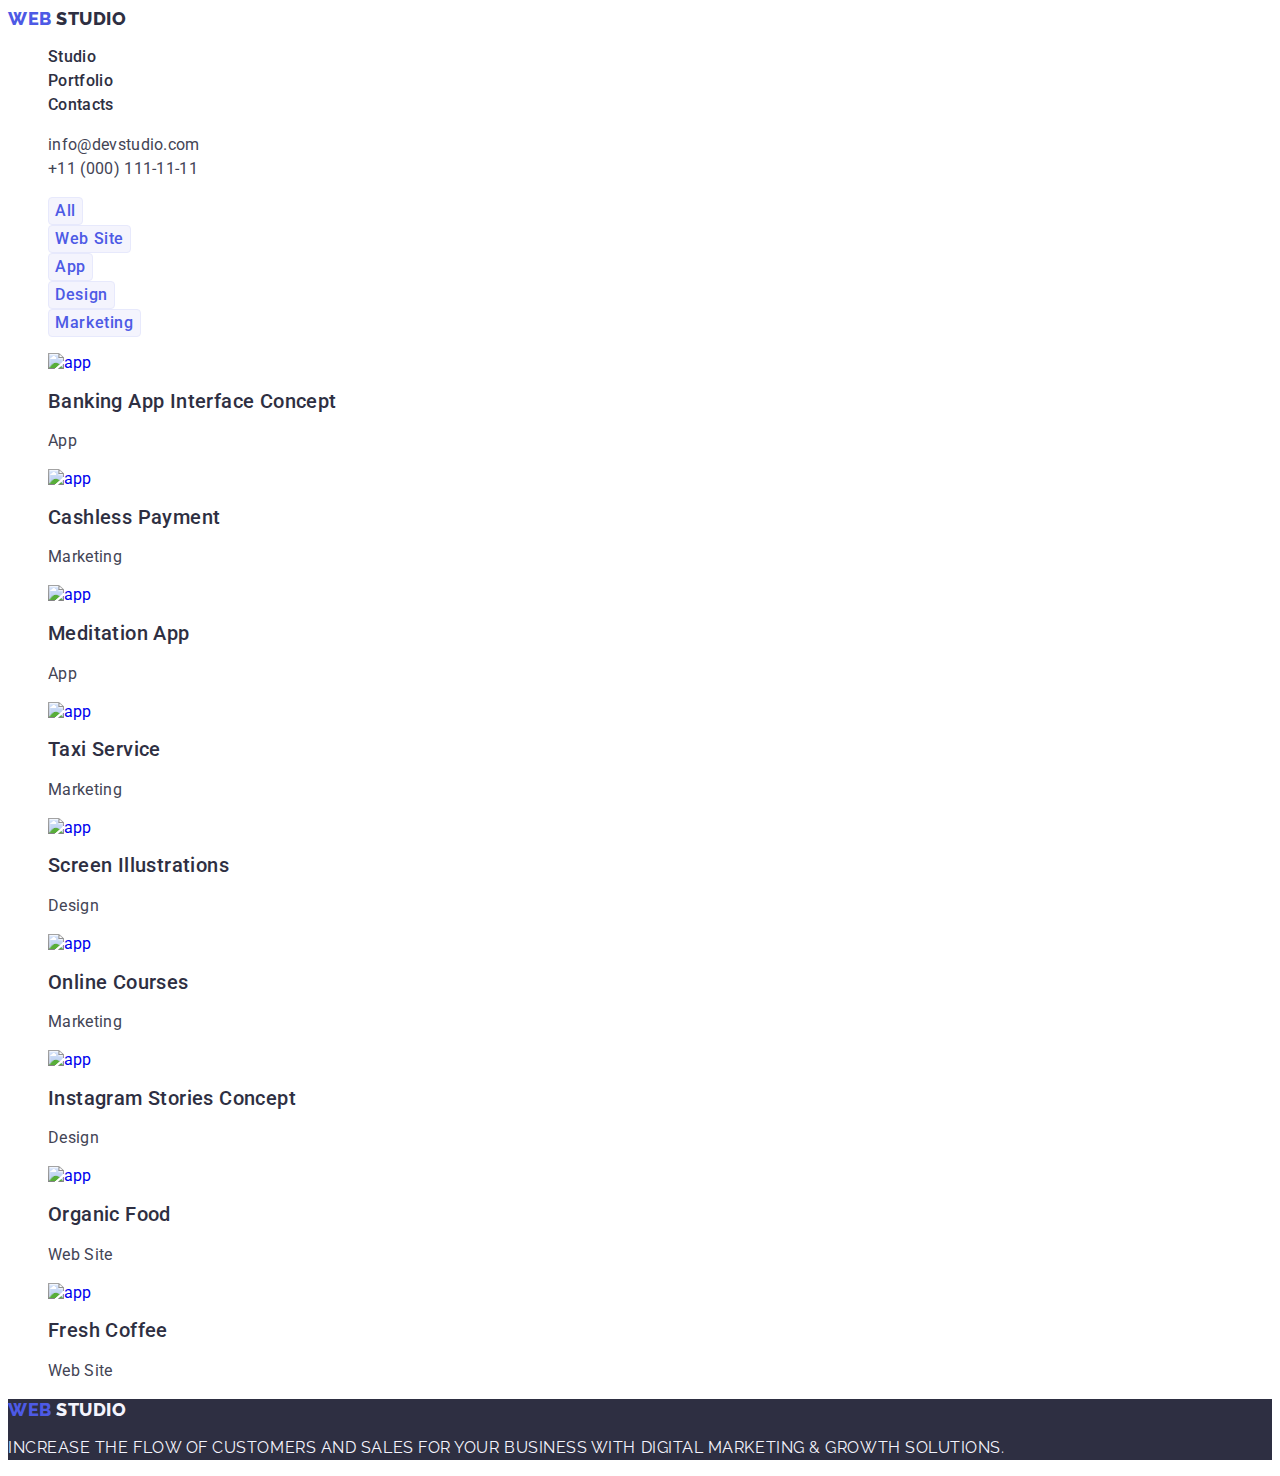
==== commit 17841d6b: "Add files via upload" ====
--- a/portfolio.html
+++ b/portfolio.html
@@ -16,8 +16,6 @@
 
 <body class="body">
     <header class="box">
-
-
         <nav>
             <a href="./index.html" class="logo link">Web
                 <span class="span">Studio</span>
--- a/css/styles.css
+++ b/css/styles.css
@@ -0,0 +1,410 @@
+:root {
+
+    --brend: #4D5AE5;
+    --dark: #2e2f42;
+    --white: #FFFFFF;
+    --btn: #4D5AE5;
+    --iris: #4D5AE5;
+    --cold: #F4F4FD;
+    --ocian: #404BBF;
+    --slate: #434455;
+
+}
+.body {
+    font-family: "Roboto", sans-serif;
+    color: #434455;
+    background-color: var(--white);
+}
+
+.logo {
+    font-family: "Raleway", sans-serif;
+    font-weight: 800;
+    font-size: 18px;
+    line-height: 1.17;
+
+    color: var(--brend);
+
+    letter-spacing: 0.03em;
+    text-transform: uppercase;
+}
+
+.link {
+    text-decoration: none;
+
+}
+
+.link:hover {
+    color: #404bbf
+}
+
+.link:focus {
+    color: #404bbf
+}
+
+.span {
+    color: var(--dark)
+}
+
+.menu {
+    font-weight: 500;
+    font-size: 16px;
+    line-height: 1.5;
+    letter-spacing: 0.02em;
+    color: var(--dark)
+}
+
+.menu:hover {
+    color: var(--ocian)
+}
+
+.menu:focus {
+    color: var(--ocian)
+}
+
+.list {
+    list-style: none;
+}
+
+
+.adress-list {
+    font-style: normal
+}
+
+
+.mail {
+
+    /* Body */
+    font-style: normal;
+    font-weight: 400;
+    font-size: 16px;
+    line-height: 24px;
+    /* identical to box height, or 150% */
+
+    letter-spacing: 0.02em;
+
+    /* SLATE */
+
+    color: var(--dark)
+}
+
+.adress {
+    font-size: 16px;
+    line-height: 1.5;
+    letter-spacing: 0.02em;
+    color: var(--slate)
+}
+
+
+.adress:hover {
+    color: var(--ocian)
+}
+
+.adress:focus {
+    color: var(--ocian)
+}
+
+/* main */
+
+.mainsection {
+
+    background: var(--dark);
+}
+
+.maintext {
+
+    font-weight: 700;
+    font-size: 56px;
+    line-height: 1.07;
+    text-align: center;
+    letter-spacing: 0.02em;
+
+    color: var(--white);
+}
+
+.btn {
+    cursor: pointer;
+    background: var(--brend);
+    font-family: "Roboto", sans-serif;
+    font-style: normal;
+    font-weight: 500;
+    font-size: 16px;
+    line-height: 24px;
+    letter-spacing: 0.04em;
+    color: var(--white);
+}
+
+.btn:hover {
+    background-color: var(--ocian)
+}
+
+.btn:focus {
+    background-color: var(--ocian)
+}
+.strategy {
+    /* Header 3 */
+
+
+    font-weight: 500;
+    font-size: 20px;
+    line-height: 24px;
+    /* identical to box height, or 120% */
+
+    letter-spacing: 0.02em;
+
+    /* NAVY BLUE */
+
+    color: var(--dark);
+
+
+}
+
+.strategytext {
+    /* Body */
+
+
+    font-weight: 400;
+    font-size: 16px;
+    line-height: 24px;
+    /* or 150% */
+
+    letter-spacing: 0.02em;
+
+    /* SLATE */
+
+    color: var(--slate);
+
+
+}
+
+.punctuality {
+    /* Header 3 */
+
+
+    font-weight: 500;
+    font-size: 20px;
+    line-height: 24px;
+    /* identical to box height, or 120% */
+
+    letter-spacing: 0.02em;
+
+    /* NAVY BLUE */
+
+    color: var(--dark);
+
+
+}
+
+.punctualitytext {
+    /* Body */
+
+
+    font-weight: 400;
+    font-size: 16px;
+    line-height: 24px;
+    /* or 150% */
+
+    letter-spacing: 0.02em;
+
+    /* SLATE */
+
+    color: var(--slate);
+
+
+}
+
+.diligence {
+    /* Header 3 */
+
+
+    font-weight: 500;
+    font-size: 20px;
+    line-height: 24px;
+    /* identical to box height, or 120% */
+
+    letter-spacing: 0.02em;
+
+    /* NAVY BLUE */
+
+    color: var(--dark);
+
+
+    /* Inside auto layout */
+
+    flex: none;
+    order: 0;
+    flex-grow: 0;
+}
+
+.diligencetext {
+
+    /* Body */
+
+
+    font-weight: 400;
+    font-size: 16px;
+    line-height: 24px;
+    /* or 150% */
+
+    letter-spacing: 0.02em;
+
+    /* SLATE */
+
+    color: var(--slate);
+
+
+    /* Inside auto layout */
+
+    flex: none;
+    order: 1;
+    flex-grow: 0;
+}
+
+.technologies {
+
+    /* Header 3 */
+
+
+    font-weight: 500;
+    font-size: 20px;
+    line-height: 24px;
+    /* identical to box height, or 120% */
+
+    letter-spacing: 0.02em;
+
+    /* NAVY BLUE */
+
+    color: var(--dark)
+}
+
+.technologiestext {
+    /* Body */
+
+
+    font-weight: 400;
+    font-size: 16px;
+    line-height: 24px;
+    /* or 150% */
+
+    letter-spacing: 0.02em;
+
+    /* SLATE */
+
+    color: var(--slate);
+
+
+    /* Inside auto layout */
+
+    flex: none;
+    order: 1;
+    flex-grow: 0;
+}
+
+.ourjobe {
+    /* Header 2 */
+
+    text-transform: capitalize;
+    font-weight: 700;
+    font-size: 36px;
+    line-height: 1.11;
+    text-align: center;
+    color: var(--dark);
+}
+
+.team {
+    background-color: #F4F4FD
+}
+
+.teamtext {
+
+    background-color: #F4F4FD;
+
+    font-weight: 700;
+    font-size: 36px;
+    line-height: 1.11;
+    text-align: center;
+    letter-spacing: 0.02em;
+    text-transform: capitalize;
+
+    /* NAVY BLUE */
+
+    color: var(--dark);
+}
+
+.back {
+    background-color: #FFFFFF
+}
+
+
+
+.name {
+    font-weight: 500;
+    font-size: 20px;
+    line-height: 24px;
+    letter-spacing: 0.02em;
+    color: var(--dark);
+}
+
+.work {
+    font-weight: 400;
+    font-size: 16px;
+    line-height: 24px;
+    letter-spacing: 0.02em;
+    /* SLATE */
+    color: var(--slate);
+}
+
+/* footer */
+.footer {
+    background: var(--dark);
+}
+
+.span-footer {
+    font-family: 'Raleway', sans-serif;
+    font-weight: 800;
+    font-size: 18px;
+    line-height: 21px;
+
+    color: var(--cold);
+
+    line-height: 1.17;
+    letter-spacing: 0.03em;
+    text-transform: uppercase;
+
+
+}
+
+.footer-text {
+
+    font-weight: 400;
+    font-size: 16px;
+    line-height: 24px;
+
+    /* CLOUD */
+
+    color: var(--cold);
+}
+
+.search-btn {
+    font-family: "Roboto", sans-serif;
+    font-style: normal;
+    font-weight: 500;
+    font-size: 16px;
+    line-height: 24px;
+    letter-spacing: 0.04em;
+    color: var(--brend);
+    box-sizing: border-box;
+    background: #F4F4FD;
+    border: 1px solid #E7E9FC;
+    border-radius: 4px;
+    cursor: pointer;
+}
+
+.search-btn:hover {
+    color: #FFFFFF;
+    background-color: #404BBF;
+}
+
+.search-btn:focus {
+    color: #FFFFFF;
+    background-color: #404BBF;
+}